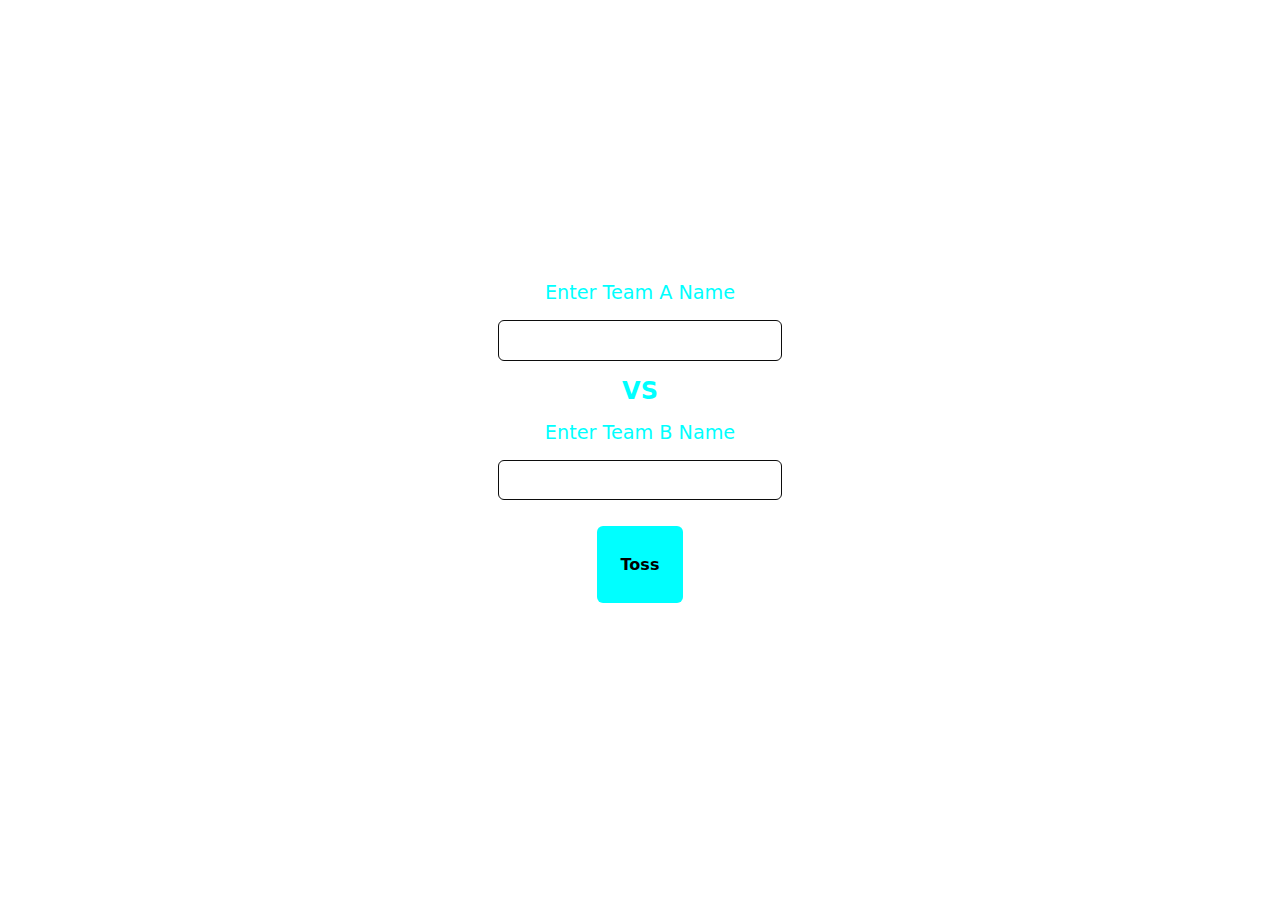
==== index.html @ 4c6ae2ab "This is version 1.0.0" ====
<!DOCTYPE html>
<html lang="en">
  <head>
    <meta charset="UTF-8" />
    <meta http-equiv="X-UA-Compatible" content="IE=edge" />
    <meta name="viewport" content="width=device-width, initial-scale=1.0" />
    <link rel="stylesheet" href="style.css" />
    <title>Cricket App</title>
  </head>
  <body>
    <div class="container">
      <label for="ateam">Enter Team A Name</label>
      <input type="text" id="ateam" />
      <h1>VS</h1>
      <label for="bteam">Enter Team B Name</label>
      <input type="text" id="bteam" />
      <div class="toss-btn">
        <button id="btn" class="button">Toss</button>
      </div>
      <p id="toss-win"></p>
    </div>
    <script src="index.js" type="text/javascript"></script>
  </body>
</html>
---- style.css ----
*{
  margin: 0;
  font-family: system-ui, -apple-system, BlinkMacSystemFont, 'Segoe UI', Roboto, Oxygen, Ubuntu, Cantarell, 'Open Sans', 'Helvetica Neue', sans-serif;
  box-sizing: border-box;
}
body{
  color: white;
  height: 100vh;
  display: flex;
  justify-content: center;
  align-items: center;
  background: url(https://img.freepik.com/free-vector/stadium-lights-effect-with-mist_52683-30565.jpg?ga=GA1.1.2089071055.1728110094&semt=ais_hybrid);
  background-position: center;
  background-repeat: no-repeat;
  background-size: cover;
  flex-direction: column;
}
.container{
  font-size: 1rem;
  display: flex;
  flex-direction: column;
  align-items: center;
  justify-content: center;
  gap: 1rem;
  color: aqua;
}
label{
  font-size: 1.2rem;
}
h1{
  font-size: 1.5rem;
}
.container input[type=text]{
  color: rgb(255, 8, 8);
  font-size: 1.2rem;
  min-width: 250px;
  height: 30px;
  padding: 1.2rem;
  border-radius: 6px;
  border: 1px solid rgb(12, 12, 12);
}
#toss-win{
  text-transform: uppercase;
  font-size: 1.2rem;
  text-align: center;
}
.button{
  
  border: 0;
  border-radius: 6px;
  background-color: aqua;
  font-weight: bold;
  margin-top: 10px;
  font-size: 1rem;
  /* width: 100px; */
  padding: 1.8rem 1.5rem;
  transition: all 0.3s;
  font-size: 1rem;
  position: relative;
  
}
.toss-btn button:hover{
  background-color:rgba(213 279 50 / 150%);
  box-shadow: rgba(100, 100, 111, 0.2) 0px 7px 29px 0px;
}
.bat-ball input{
  margin:0 0 20px 6px;
     transform: scale(2);
}
.choice{
  width: 54px;
  margin: auto;
}
.choice:nth-of-type(1){
  margin-top: 10px;
}
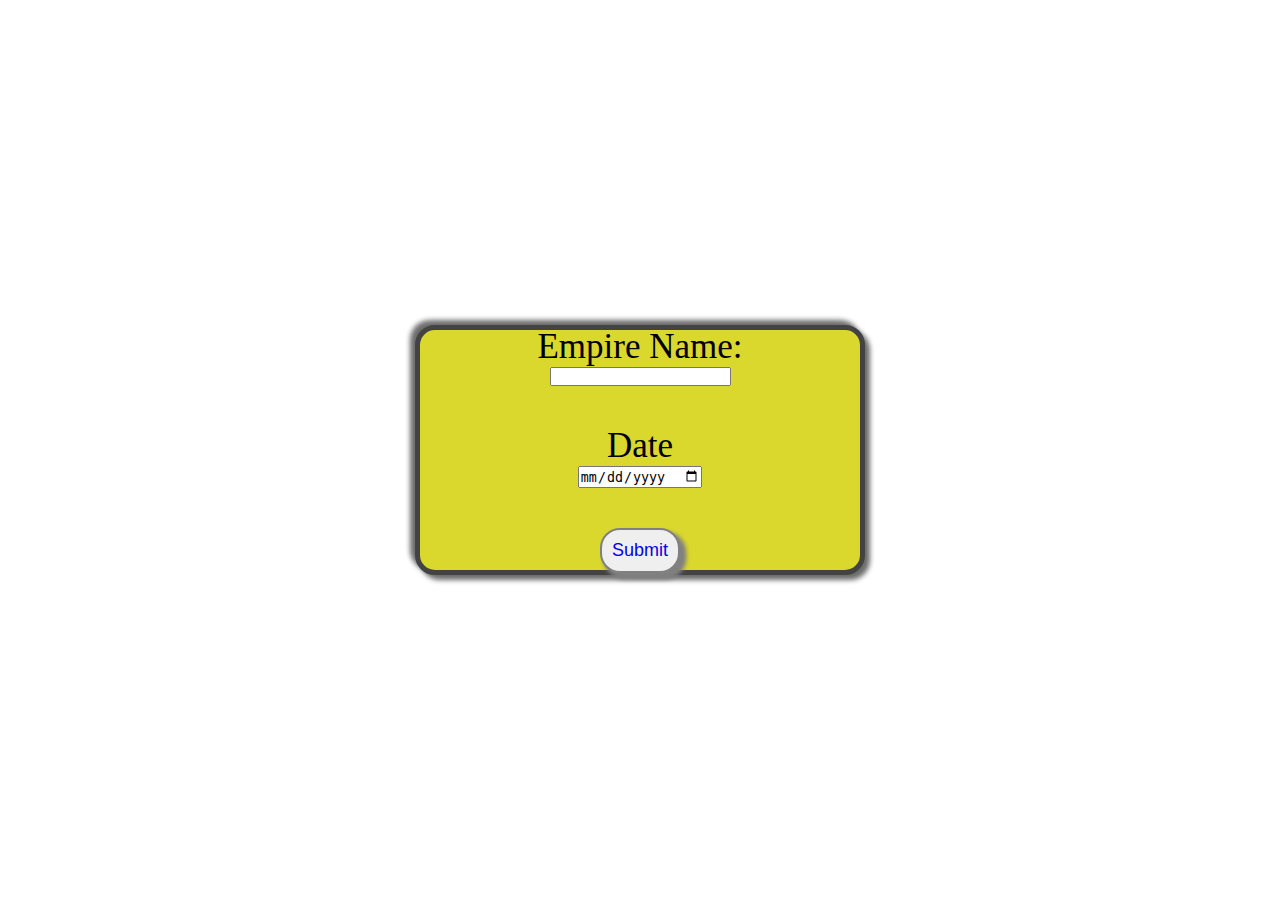
==== commit fc99cfd0: "version 1.0.1" ====
--- a/index.html
+++ b/index.html
@@ -1,24 +1,31 @@
 <!DOCTYPE html>
 <html lang="en">
-  <head>
-    <meta charset="UTF-8" />
-    <meta http-equiv="X-UA-Compatible" content="IE=edge" />
-    <meta name="viewport" content="width=device-width, initial-scale=1.0" />
-    <link rel="stylesheet" href="style.css" />
-    <title>Cricket App</title>
-  </head>
-  <body>
-    <div class="container">
-      <label for="ateam">Enter Team A Name</label>
-      <input type="text" id="ateam" />
-      <h1>VS</h1>
-      <label for="bteam">Enter Team B Name</label>
-      <input type="text" id="bteam" />
-      <div class="toss-btn">
-        <button id="btn" class="button">Toss</button>
-      </div>
-      <p id="toss-win"></p>
+<head>
+    <meta charset="UTF-8">
+    <meta name="viewport" content="width=device-width, initial-scale=1.0">
+    <title>Document</title>
+    <link rel="stylesheet" href="firstpage.css">
+</head>
+<body>
+    
+    <div id="logg">
+        <video src="https://cdn.pixabay.com/video/2022/03/16/110945-689949688_large.mp4" autoplay muted loop></video>
+
+        
+       <form action="">
+        <label for="name">Empire Name:</label>
+        <input type="text" id="Ename" name="name" required>
+        <br>
+        <label for="Match_dateate">Date</label>
+        <input type="date" id="Match_date" name="date" required>
+        <br>
+
+        <!-- <input type="submit" id="input_submit"> -->
+        <button id="submit"  onclick="fun()" type="submit"><a id="submita"  href="index2.html">Submit</a></button>
+       </form>
+
+       <script src="script.js"></script>
+       <script src="./index.js"></script>
     </div>
-    <script src="index.js" type="text/javascript"></script>
-  </body>
+</body>
 </html>--- a/firstpage.css
+++ b/firstpage.css
@@ -0,0 +1,60 @@
+*{
+    margin: 0px;
+    padding: 0px;
+}
+body{
+    max-width: 100%;
+    height: 100vh;
+    overflow-x: hidden;
+    overflow-y: hidden;
+}
+#logg{
+   width: 100%;
+    height: 100%;
+    display: flex;
+    justify-content: center;
+    align-items: center;
+    
+}
+#submit {
+    border: 2px solid gray;
+    padding: 10px;
+    border-radius: 20px;
+    box-shadow: 5px 5px 5px gray, 5px 5px 5px gray;
+}
+#submit a{
+    text-decoration: none;
+    font-size: large;
+   
+
+}
+form{
+    width: 400px;
+    height: 200px;
+  display: flex;
+  flex-direction: column;
+    background-color: rgb(218, 215, 45);
+    padding: 20px;
+    border: 5px solid rgb(67, 67, 67);
+    box-shadow: 5px 5px 5px rgb(108, 108, 108) , -5px -5px 5px rgb(109, 109, 109);
+    border-radius: 20px;
+    font-size: 35px;
+    position: absolute;
+    justify-content: center;
+     align-items: center;
+    justify-content: center;
+    z-index: 1;
+}
+
+video{
+    max-width: 100%;
+    height: auto;
+    border: 2px solid black;
+    position: absolute;
+    z-index: 0;
+}
+
+
+
+/* INDEX 2 STYLING ****************************************************************8 */
+
